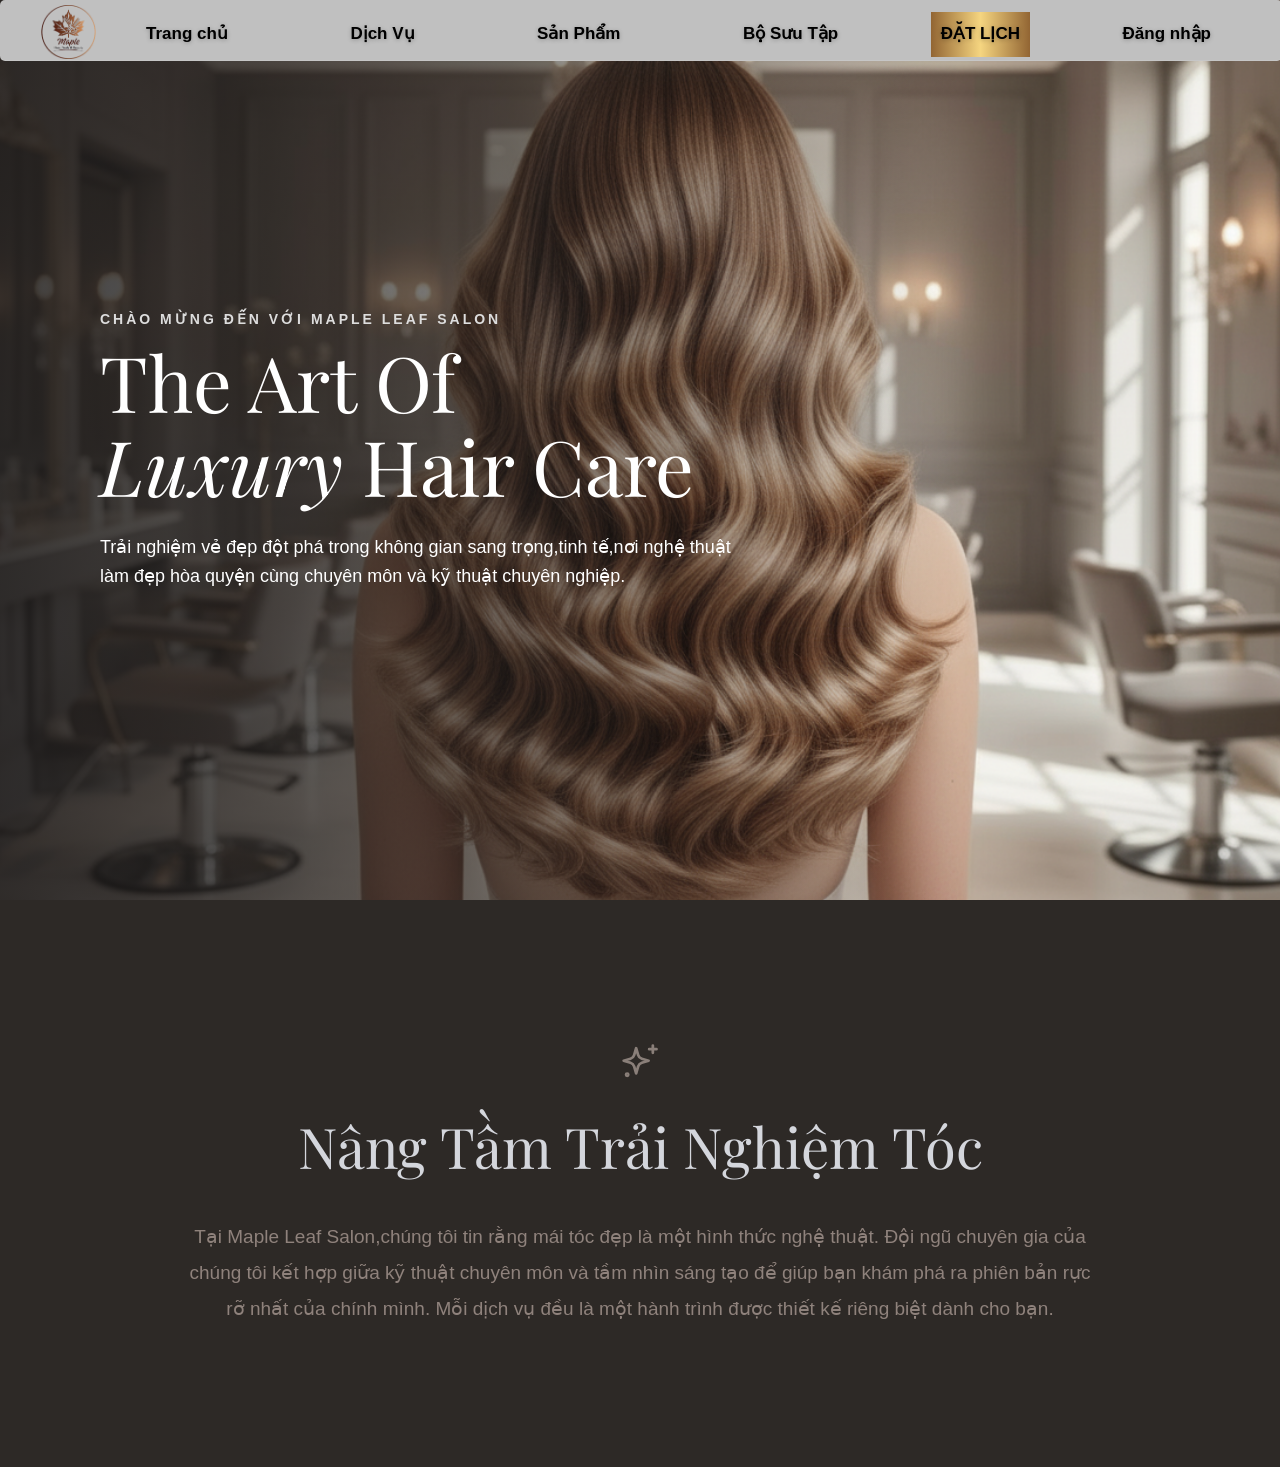
==== index.html @ d9a13203 "Initial commit" ====
<!doctype html>
  <html lang="en">
    <head>
      <meta charset="UTF-8" />
      <meta name="viewport" content="width=device-width, initial-scale=1.0" />
      <title>Maple Leaf Salon</title>
      <link rel="icon" type="image/x-icon" href="/img/icon.png" />
      <link rel="stylesheet" href="./style.css" />
        <link rel="preconnect" href="https://fonts.googleapis.com" />
  <link href="https://fonts.googleapis.com/css2?family=Playfair+Display&display=swap" rel="stylesheet" />
    </head>
    <body>
      <header>
        <div class="container">
          <a href="/index.html">
            <img src="/img/logo.png" width="55" />
          </a>
          <nav>
            <ul class="menu">
              <li class="transition">
                <a href="/index.html">Trang chủ</a>
              </li>
              <li class="transition">
                <a href="/Html/service.html">Dịch Vụ</a>
              </li>
              <li class="transition">
                <a href="/Html/product.html">Sản Phẩm</a>
              </li>
              <li class="transition">
                <a href="/Html/collection.html">Bộ Sưu Tập</a>
              </li>
              <li class="transition booking_menu">
                <a href="/Html/booking.html">Đặt lịch</a>
              </li>
              <li class="transition">
                <a href="/Html/login.html">Đăng nhập</a>
              </li>
            </ul>
          </nav>
        </div>
      </header>
  <section class="hero-background">
    <img src="/img/blonde.jpg" alt="Maple Leaf Salon" />
    <div class="hero-content">
      <p class="hero-sub">CHÀO MỪNG ĐẾN VỚI MAPLE LEAF SALON</p>
      <h2 class="hero-title">The Art Of <br /><em>Luxury</em> Hair Care</h2>
      <p class="hero-desc">
        Trải nghiệm vẻ đẹp đột phá trong không gian sang trọng,tinh tế,nơi nghệ thuật làm đẹp hòa quyện cùng chuyên môn và kỹ thuật chuyên nghiệp.
      </p>
  </section>
  <section class="intro">
  <div class="intro-inner">
    <svg
      class="intro-icon"
      width="44"
      height="44"
      viewBox="0 0 24 24"
      fill="none"
      stroke="currentColor"
      stroke-width="1.5"
      stroke-linecap="round"
      stroke-linejoin="round">
      <path d="M9.9 4.5 11 8.2a3 3 0 0 0 2 2l3.7 1.1-3.7 1.1a3 3 0 0 0-2 2L9.9 18.2 8.8 14.4a3 3 0 0 0-2-2L3.1 11.3 6.8 10.2a3 3 0 0 0 2-2L9.9 4.5Z" />
      <path d="M19 3v4M17 5h4" />
      <circle cx="5" cy="19" r="0.6" />
    </svg>
    <h2 class="intro-title">Nâng Tầm Trải Nghiệm Tóc</h2>
    <p class="intro-desc">
      Tại Maple Leaf Salon,chúng tôi tin rằng mái tóc đẹp là một hình thức nghệ thuật. Đội ngũ chuyên gia của chúng tôi kết hợp giữa kỹ thuật chuyên môn và tầm nhìn sáng tạo để giúp bạn khám phá ra phiên bản rực rỡ nhất của chính mình. Mỗi dịch vụ đều là một hành trình được thiết kế riêng biệt dành cho bạn.
    </p>
  </div>
</section>
    </body>
  </html>
---- style.css ----
@font-face {
  font-family: "Oswald";
  src: url("./fonts/Oswald-Bold.woff2") format("woff2");
}
@font-face {
  font-family: "font2";
  src: url("./fonts/Oswald-Bold.woff2") format("woff2");
}
body {
  margin: 0;
  color: #2f3330;
  font-family: "Oswald", sans-serif;
  font-size: 14px;
  font-weight: 700;
  line-height: 20px;
}
header {
  border-bottom: 1px solid #ffffff17;
  position: fixed;
  background: #c0c0c0;
  width: 100vw;
  border-radius: 5px;
  padding: 5px 1px;
  top: 0;
  left: 0;
  height: 50px;
  z-index: 10;
}
header > div {
  display: flex;
  justify-content: space-between;
  align-items: center;
  gap: 20px;
}
header > div > a {
  flex-shrink: 0;
  transform: none;
}
header nav {
  flex: 1;
  min-width: 0;
}
header .menu {
  display: flex;
  justify-content: space-between;
  align-items: center;
  width: 100%;
}
.container {
  max-width: 1200px;
  margin: 0px auto;
}
.nav > li > a {
  display: flex;
  align-items: center;
  flex: 1;
}
.menu {
  margin: 0;
  padding: 0;
  display: flex;
  align-items: center;
  gap: 0;
}
.menu .transition {
  list-style: none;
  display: flex;
  align-items: center;
}
.menu > .transition > a {
  color: #000;
  text-shadow: 0 1px 4px #00000040;
  padding: 10px 30px;
  font-size: 17px;
  line-height: 20px;
  position: relative;
  text-decoration: none;
  white-space: nowrap;
  box-sizing: border-box;
}
.menu > .transition > a:hover {
  color: #e5e7eb;
}
.menu > .transition > a::after {
  content: "";
  position: absolute;
  left: 30px;
  bottom: 4px;
  width: calc(100% - 60px);
  height: 2px;
  background-color: #e5e7eb;
  transform: scaleX(0);
  transform-origin: left;
  transition: transform 0.3s ease;
}
.menu > .transition > a:hover::after {
  transform: scaleX(1);
}
.menu > .booking_menu {
  display: flex;
  align-items: stretch;
  background: linear-gradient(90deg, #926533 0%, #f5d580 50%, #926533 100%);
  text-transform: uppercase;
  flex-shrink: 0;
}
.menu > .booking_menu > a {
  display: flex;
  align-items: center;
  justify-content: center;
  padding: 1px 10px;
  min-height: 45px;
  box-sizing: border-box;
  line-height: 20px;
  text-align: center;
  white-space: nowrap;
}
.menu > .booking_menu > a::after {
  display: none;
}
.menu > .booking_menu > a:hover {
  color: #fff;
  background: #2f3330;
}
.hero-background {
  position: relative;
  height: 100vh;
  min-height: 600px;
  overflow: hidden;
}
.hero-background img {
  position: absolute;
  inset: 0;
  width: 100%;
  height: 100%;
  object-fit: cover;
}
.hero-background::after {
  content: "";
  position: absolute;
  inset: 0;
  background: linear-gradient(
    90deg,
    rgba(30, 28, 28, 0.85) 0%,
    rgba(30, 28, 28, 0.55) 40%,
    rgba(30, 28, 28, 0) 75%
  );
}
.hero-content {
  position: absolute;
  z-index: 2;
  top: 50%;
  left: 100px;
  transform: translateY(-50%);
  max-width: 650px;
  color: #fff;
}
.hero-sub {
  letter-spacing: 3px;
  font-size: 14px;
  color: #ddd;
  margin: 0 0 10px;
}
.hero-title {
  font-family: "Playfair Display", Georgia, serif;
  font-size: clamp(40px, 6vw, 80px);
  font-weight: 400;
  line-height: 1.1;
  margin: 0 0 25px;
}
.hero-desc {
  font-size: 18px;
  line-height: 1.6;
  font-weight: 400;
  margin: 0;
}
.hero-actions {
  display: flex;
  align-items: center;
  gap: 40px;
  margin-top: 35px;
}
.btn-outline {
  padding: 18px 50px;
  border: 1px solid rgba(255, 255, 255, 0.4);
  color: #fff;
  letter-spacing: 2px;
}
.btn-outline:hover {
  background: rgba(255, 255, 255, 0.12);
}

.link-plain {
  color: #fff;
}
.title-main {
  text-align: center;
  position: relative;
  font-size: 17px;
  font-weight: 700;
  margin: 0;
  margin-top: 10%;
  color: #2f3330;
}
.title-main span {
  text-transform: uppercase;
  color: #070909;
  font-size: clamp(16px, 4vw, 25px);
  font-weight: 900;
  font-family: "font2";
}
.content-responsive {
  position: relative;
  max-width: 100%;
  overflow: hidden;
}
.title-left {
  color: #000;
  margin: 0;
  font-family: "font2";
  font-weight: 900;
  line-height: 1.5;
  font-size: 15px;
  text-transform: uppercase;
  background: linear-gradient(90deg, #926533 0%, #f5d580 50%, #926533 100%);
  background-clip: text;
  -webkit-background-clip: text;
  -webkit-text-fill-color: transparent;
  padding-left: 20px;
  position: relative;
}
.empty {
  text-align: center;
  color: #999;
  width: 100%;
}
.login-page {
  min-height: 100vh;
  display: flex;
  align-items: center;
  justify-content: center;
  padding: 30px;
  background:
    linear-gradient(90deg, rgba(21, 20, 18, 0.95), rgba(21, 20, 18, 0.65)),
    url("images/salon.jpg") center / cover no-repeat;
}
.login-card {
  width: 100%;
  max-width: 440px;
  padding: 50px 45px;
  background: rgba(25, 23, 20, 0.92);
  border: 1px solid rgba(211, 178, 117, 0.25);
  border-radius: 4px;
  box-shadow: 0 25px 70px rgba(0, 0, 0, 0.45);
  backdrop-filter: blur(12px);
}
.login-card button {
  width: 100%;
  height: 52px;
}
.brand {
  text-align: center;
  margin-bottom: 40px;
}
.brand-icon {
  display: block;
  color: #d6b477;
  font-size: 25px;
  margin-bottom: 8px;
}
.brand h1 {
  font-family: "Playfair Display", serif;
  font-size: 30px;
  font-weight: 500;
  letter-spacing: 7px;
  color: #f2e6d0;
}
.brand p {
  margin-top: 7px;
  font-size: 9px;
  letter-spacing: 5px;
  color: #bfa77b;
}
.login-card h2 {
  font-family: "Playfair Display", serif;
  font-size: 30px;
  font-weight: 400;
  text-align: center;
}
.subtitle {
  text-align: center;
  margin-top: 8px;
  margin-bottom: 32px;

  color: #999;
  font-size: 13px;
}
.input-group {
  margin-bottom: 22px;
}
.input-group label {
  display: block;
  margin-bottom: 9px;

  color: #d8d0c3;
  font-size: 12px;
  letter-spacing: 0.5px;
}
.input-group input {
  width: 100%;
  height: 50px;
  padding: 0 15px;
  color: #fff;
  background: #211f1b;
  border: 1px solid #3b3832;
  border-radius: 2px;
  outline: none;
  font-family: inherit;
  transition: 0.25s;
}
.input-group input::placeholder {
  color: #666;
}
.input-group input:focus {
  border-color: #c9a96e;
  box-shadow: 0 0 0 2px rgba(201, 169, 110, 0.08);
}
.login-options {
  display: flex;
  align-items: center;
  justify-content: space-between;
  margin: 5px 0 25px;
  font-size: 11px;
  color: #888;
}
.login-options label {
  display: flex;
  align-items: center;
  gap: 7px;
}
.login-options input {
  accent-color: #c9a96e;
}
a {
  color: #c9a96e;
  text-decoration: none;
}
a:hover {
  color: #e0c48d;
}
button {
  width: 100%;
  height: 52px;
  border: none;
  border-radius: 2px;
  background: #c9a96e;
  color: #171512;
  font-family: inherit;
  font-size: 12px;
  font-weight: 600;
  letter-spacing: 2px;
  cursor: pointer;
  transition: 0.3s;
}
button:hover {
  background: #dfc38d;
  transform: translateY(-1px);
}
.register {
  margin-top: 28px;
  text-align: center;
  color: #777;
  font-size: 12px;
}
.register a {
  margin-left: 4px;
}
.auth-form {
  display: none;
}
.auth-form.active {
  display: block;
}
.form-error {
  color: #d93025;
  font-size: 14px;
  min-height: 18px;
  margin: 4px 0 10px;
}
.intro {
  background: #2d2926;
  padding: 140px 20px;
  display: flex;
  justify-content: center;
}

.intro-inner {
  max-width: 920px;
  text-align: center;
}

.intro-icon {
  display: block;
  margin: 0 auto 28px;
  color: #8a7f79;
  font-size: 40px;
}

.intro-title {
  font-family: "Playfair Display", Georgia, serif;
  font-size: clamp(32px, 4.5vw, 56px);
  font-weight: 400;
  line-height: 1.2;
  color: #d4d6dc;
  margin: 0 0 40px;
}

.intro-desc {
  font-size: clamp(15px, 1.5vw, 19px);
  font-weight: 400;
  line-height: 1.9;
  color: #8f827c;
  margin: 0;
}
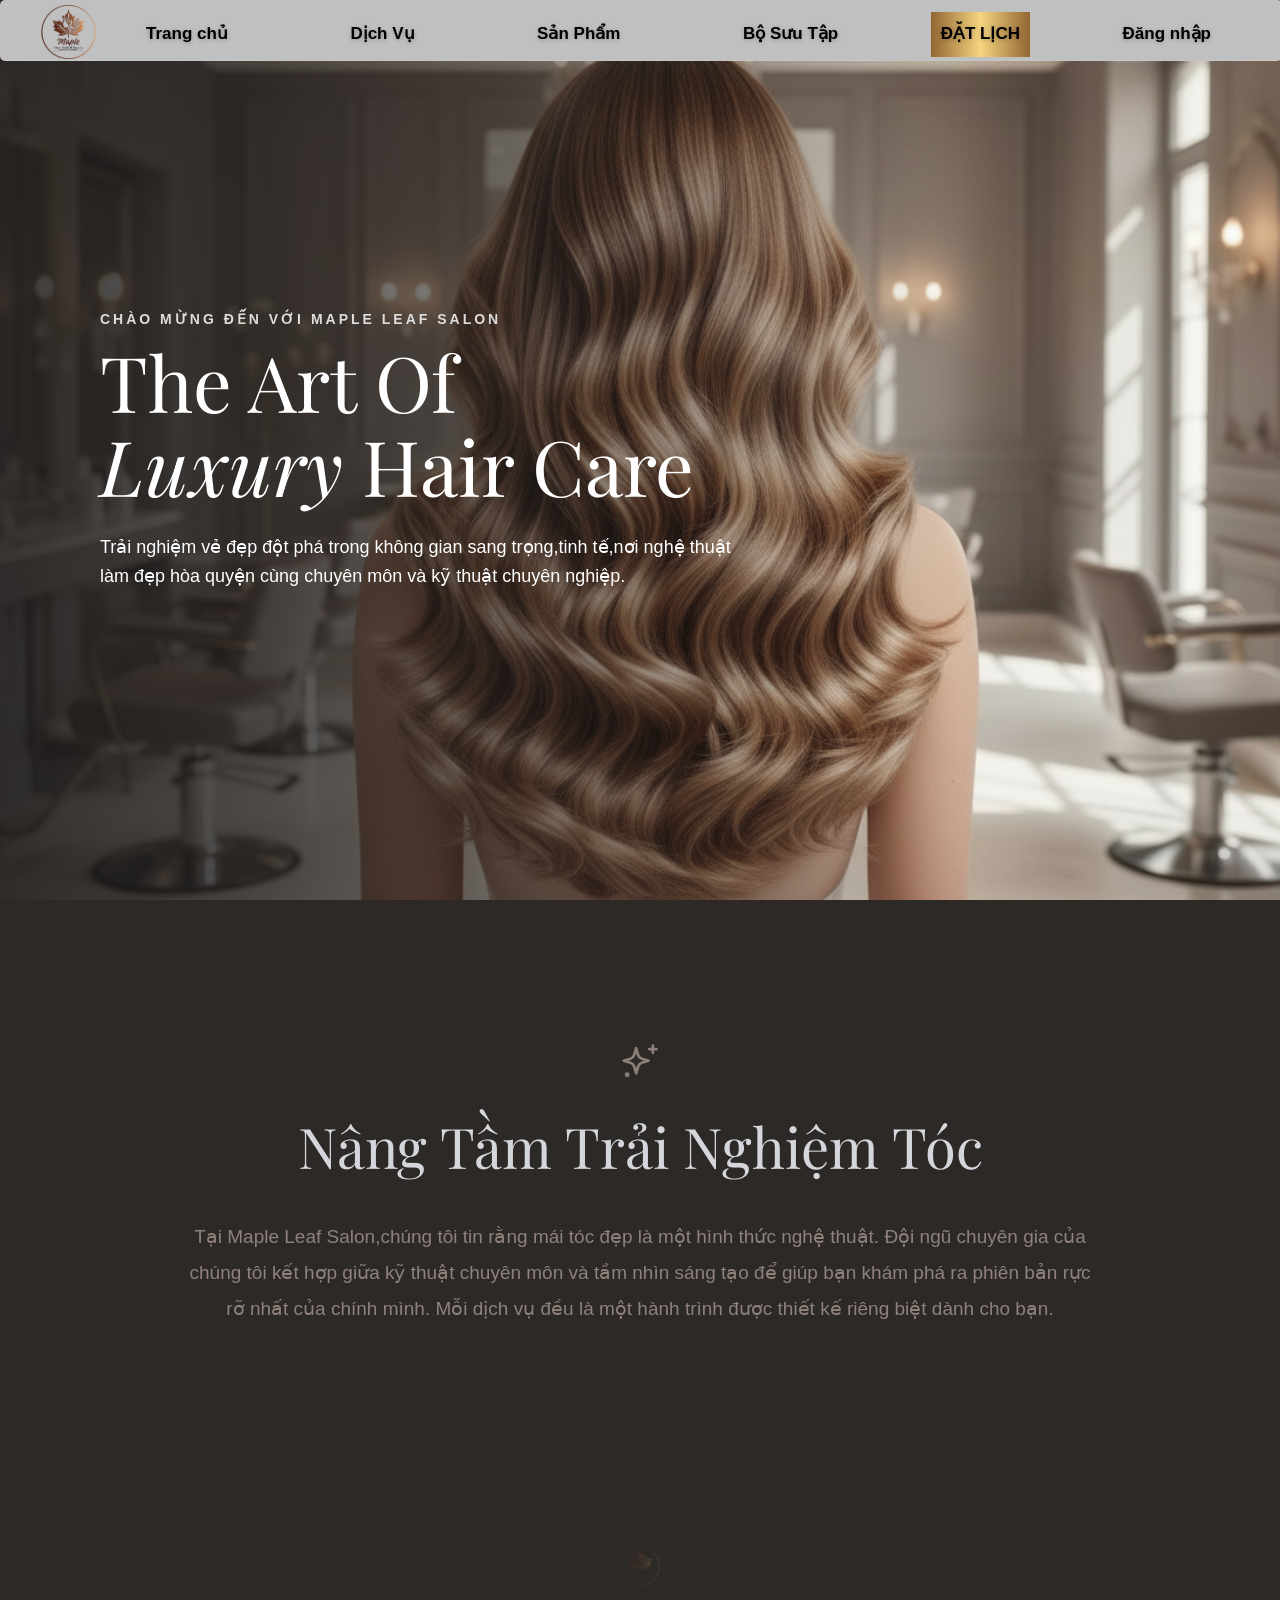
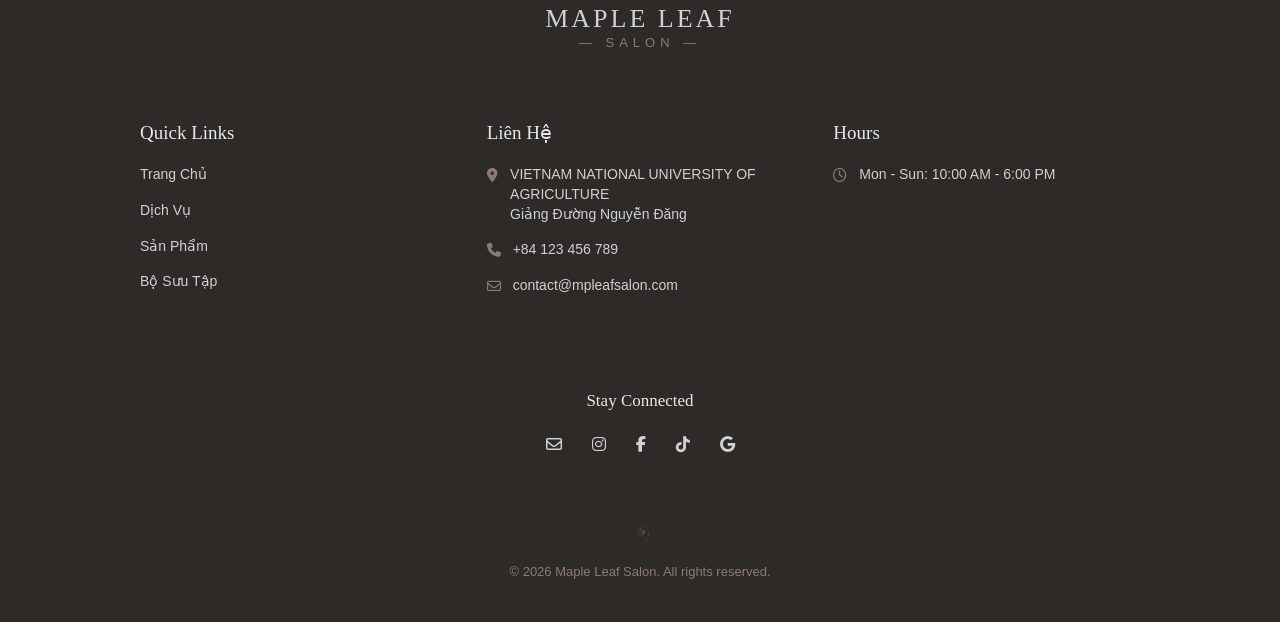
==== commit 4e2268f2: "Save local project" ====
--- a/index.html
+++ b/index.html
@@ -4,6 +4,7 @@
       <meta charset="UTF-8" />
       <meta name="viewport" content="width=device-width, initial-scale=1.0" />
       <title>Maple Leaf Salon</title>
+      <link rel="stylesheet" href="https://cdnjs.cloudflare.com/ajax/libs/font-awesome/6.5.1/css/all.min.css" />
       <link rel="icon" type="image/x-icon" href="/img/icon.png" />
       <link rel="stylesheet" href="./style.css" />
         <link rel="preconnect" href="https://fonts.googleapis.com" />
@@ -70,5 +71,75 @@
     </p>
   </div>
 </section>
+    <footer class="footer">
+      <div class="footer-logo">
+        <img src="/img/logo.png" alt="Maple Leaf" class="footer-monogram" />
+        <h2 class="footer-brand">Maple Leaf</h2>
+        <span class="footer-sub">— Salon —</span>
+      </div>
+
+      <div class="footer-columns">
+        <div class="footer-col">
+          <h3>Quick Links</h3>
+          <ul>
+            <li><a href="/index.html">Trang Chủ</a></li>
+            <li><a href="/Html/service.html">Dịch Vụ</a></li>
+            <li><a href="/Html/product.html">Sản Phẩm</a></li>
+            <li><a href="/Html/collection.html">Bộ Sưu Tập</a></li>
+          </ul>
+        </div>
+
+        <div class="footer-col">
+          <h3>Liên Hệ</h3>
+          <ul class="footer-info">
+            <li>
+              <i class="fa-solid fa-location-dot"></i>
+              <span
+                >VIETNAM NATIONAL UNIVERSITY OF AGRICULTURE<br />Giảng Đường
+                Nguyễn Đăng</span
+              >
+            </li>
+            <li>
+              <i class="fa-solid fa-phone"></i>
+              <a href="tel:+13103743914">+84 123 456 789</a>
+            </li>
+            <li>
+              <i class="fa-regular fa-envelope"></i>
+              <a href="mailto:contact@mpleafsalon.com"
+                >contact@mpleafsalon.com</a
+              >
+            </li>
+          </ul>
+        </div>
+
+        <div class="footer-col">
+          <h3>Hours</h3>
+          <ul class="footer-info">
+            <li>
+              <i class="fa-regular fa-clock"></i>
+              <span>Mon - Sun: 10:00 AM - 6:00 PM</span>
+            </li>
+          </ul>
+        </div>
+      </div>
+
+      <div class="footer-social">
+        <h3>Stay Connected</h3>
+        <div class="social-icons">
+          <a href="mailto:contact@mpleafsalon.com"
+            ><i class="fa-regular fa-envelope"></i
+          ></a>
+          <a href="#"><i class="fa-brands fa-instagram"></i></a>
+          <a href="#"><i class="fa-brands fa-facebook-f"></i></a>
+          <a href="#"><i class="fa-brands fa-tiktok"></i></a>
+          <a href="#"><i class="fa-brands fa-google"></i></a>
+        </div>
+      </div>
+
+      <div class="footer-bottom">
+        <img src="/img/logo.png" alt="Maple Leaf" class="footer-mini-logo" />
+        <p>© 2026 Maple Leaf Salon. All rights reserved.</p>
+      </div>
+    </footer>
     </body>
   </html>
--- a/style.css
+++ b/style.css
@@ -421,3 +421,256 @@
   color: #8f827c;
   margin: 0;
 }
+.container-service-intro {
+  background: #4a4540;
+  display: flex;
+  flex-direction: column;
+  align-items: center;
+  justify-content: center;
+  text-align: center;
+  min-height: 270px;
+  padding: 25px 20px;
+  margin-top: 0;
+}
+
+.container-service-intro h1,
+.container-service-intro h2,
+.title-service-intro {
+  font-family: Georgia, "Times New Roman", serif;
+  font-size: 42px;
+  font-weight: 400;
+  line-height: 1.1;
+  color: #cfd1d9;
+  margin: 0;
+}
+
+.text-service-intro {
+  font-family: Arial, Helvetica, sans-serif;
+  font-size: 18px;
+  font-weight: 400;
+  color: #dbceca;
+  margin-top: 28px;
+}
+.services-wrapper {
+  background: #2a2724;
+  width: 100%;
+  padding: 40px 0px;
+}
+.services-grid {
+  display: grid;
+  grid-template-columns: repeat(2, 1fr);
+  background: #645c54;
+  max-width: 1200px;
+  margin: 0 auto;
+}
+
+.service-card {
+  display: grid;
+  grid-template-columns: 1fr 1fr;
+  min-height: 305px;
+  background: #403d39;
+}
+
+.service-card img {
+  width: 100%;
+  height: 100%;
+  object-fit: cover;
+  display: block;
+}
+
+.service-content {
+  display: flex;
+  flex-direction: column;
+  justify-content: center;
+  padding: 24px 20px;
+}
+
+.service-content h3 {
+  font-family: "Noto Serif", "Times New Roman", serif;
+  font-size: 20px;
+  font-weight: 400;
+  text-transform: uppercase;
+  letter-spacing: 0.5px;
+  color: #e6e8ee;
+  margin: 0 0 14px;
+}
+
+.service-desc {
+  font-family: Arial, Helvetica, sans-serif;
+  font-size: 15px;
+  line-height: 1.5;
+  color: #b3a099;
+  margin: 0 0 14px;
+}
+
+.service-content ul {
+  list-style: none;
+  padding: 0;
+  margin: 0 0 22px;
+}
+
+.service-content li {
+  font-family: Arial, Helvetica, sans-serif;
+  font-size: 13px;
+  line-height: 1.6;
+  color: #a39691;
+}
+
+.btn-book {
+  align-self: flex-start;
+  font-family: Arial, Helvetica, sans-serif;
+  font-size: 13px;
+  font-weight: 700;
+  letter-spacing: 0.8px;
+  text-transform: uppercase;
+  text-decoration: none;
+  color: #fff;
+  background: #3f4350;
+  border: 1px solid #7d8190;
+  padding: 8px 12px;
+  transition: background 0.2s;
+}
+
+.btn-book:hover {
+  background: #565a6b;
+}
+
+@media (max-width: 768px) {
+  .services-grid {
+    grid-template-columns: 1fr;
+  }
+}
+.footer {
+  background: #2d2a27;
+  color: #cfd1d9;
+  padding: 80px 20px 40px;
+  font-family: Arial, Helvetica, sans-serif;
+  font-weight: 400;
+}
+
+.footer-logo {
+  text-align: center;
+  margin-bottom: 70px;
+}
+
+.footer-monogram {
+  width: 40px;
+  opacity: 0.25;
+  margin-bottom: 18px;
+}
+
+.footer-brand {
+  font-family: "Noto Serif", Georgia, serif;
+  font-size: 26px;
+  font-weight: 400;
+  letter-spacing: 3px;
+  text-transform: uppercase;
+  color: #cfd1d9;
+  margin: 0;
+}
+
+.footer-sub {
+  display: block;
+  font-size: 13px;
+  letter-spacing: 5px;
+  text-transform: uppercase;
+  color: #8c7b75;
+  margin-top: 4px;
+}
+
+.footer-columns {
+  display: grid;
+  grid-template-columns: repeat(3, 1fr);
+  gap: 40px;
+  max-width: 1000px;
+  margin: 0 auto 80px;
+}
+
+.footer-col h3,
+.footer-social h3 {
+  font-family: "Noto Serif", Georgia, serif;
+  font-size: 19px;
+  font-weight: 400;
+  color: #e6e8ee;
+  margin: 0 0 22px;
+}
+
+.footer-col ul {
+  list-style: none;
+  padding: 0;
+  margin: 0;
+}
+
+.footer-col li {
+  font-size: 14px;
+  line-height: 1.4;
+  margin-bottom: 16px;
+}
+
+.footer-col a {
+  color: #cfd1d9;
+  transition: color 0.2s;
+}
+
+.footer-col a:hover {
+  color: #fff;
+}
+
+.footer-info li {
+  display: flex;
+  align-items: flex-start;
+  gap: 12px;
+}
+
+.footer-info i {
+  width: 14px;
+  margin-top: 3px;
+  color: #8c7b75;
+  font-size: 14px;
+  text-align: center;
+}
+
+.footer-social {
+  text-align: center;
+  margin-bottom: 70px;
+}
+
+.footer-social h3 {
+  font-size: 17px;
+  margin-bottom: 24px;
+}
+
+.social-icons {
+  display: flex;
+  justify-content: center;
+  gap: 30px;
+}
+
+.social-icons a {
+  color: #cfd1d9;
+  font-size: 16px;
+  transition:
+    color 0.2s,
+    transform 0.2s;
+}
+
+.social-icons a:hover {
+  color: #fff;
+  transform: translateY(-2px);
+}
+
+.footer-bottom {
+  text-align: center;
+}
+
+.footer-mini-logo {
+  width: 18px;
+  opacity: 0.5;
+  margin-bottom: 14px;
+}
+
+.footer-bottom p {
+  font-size: 13px;
+  color: #8c7b75;
+  margin: 0;
+}
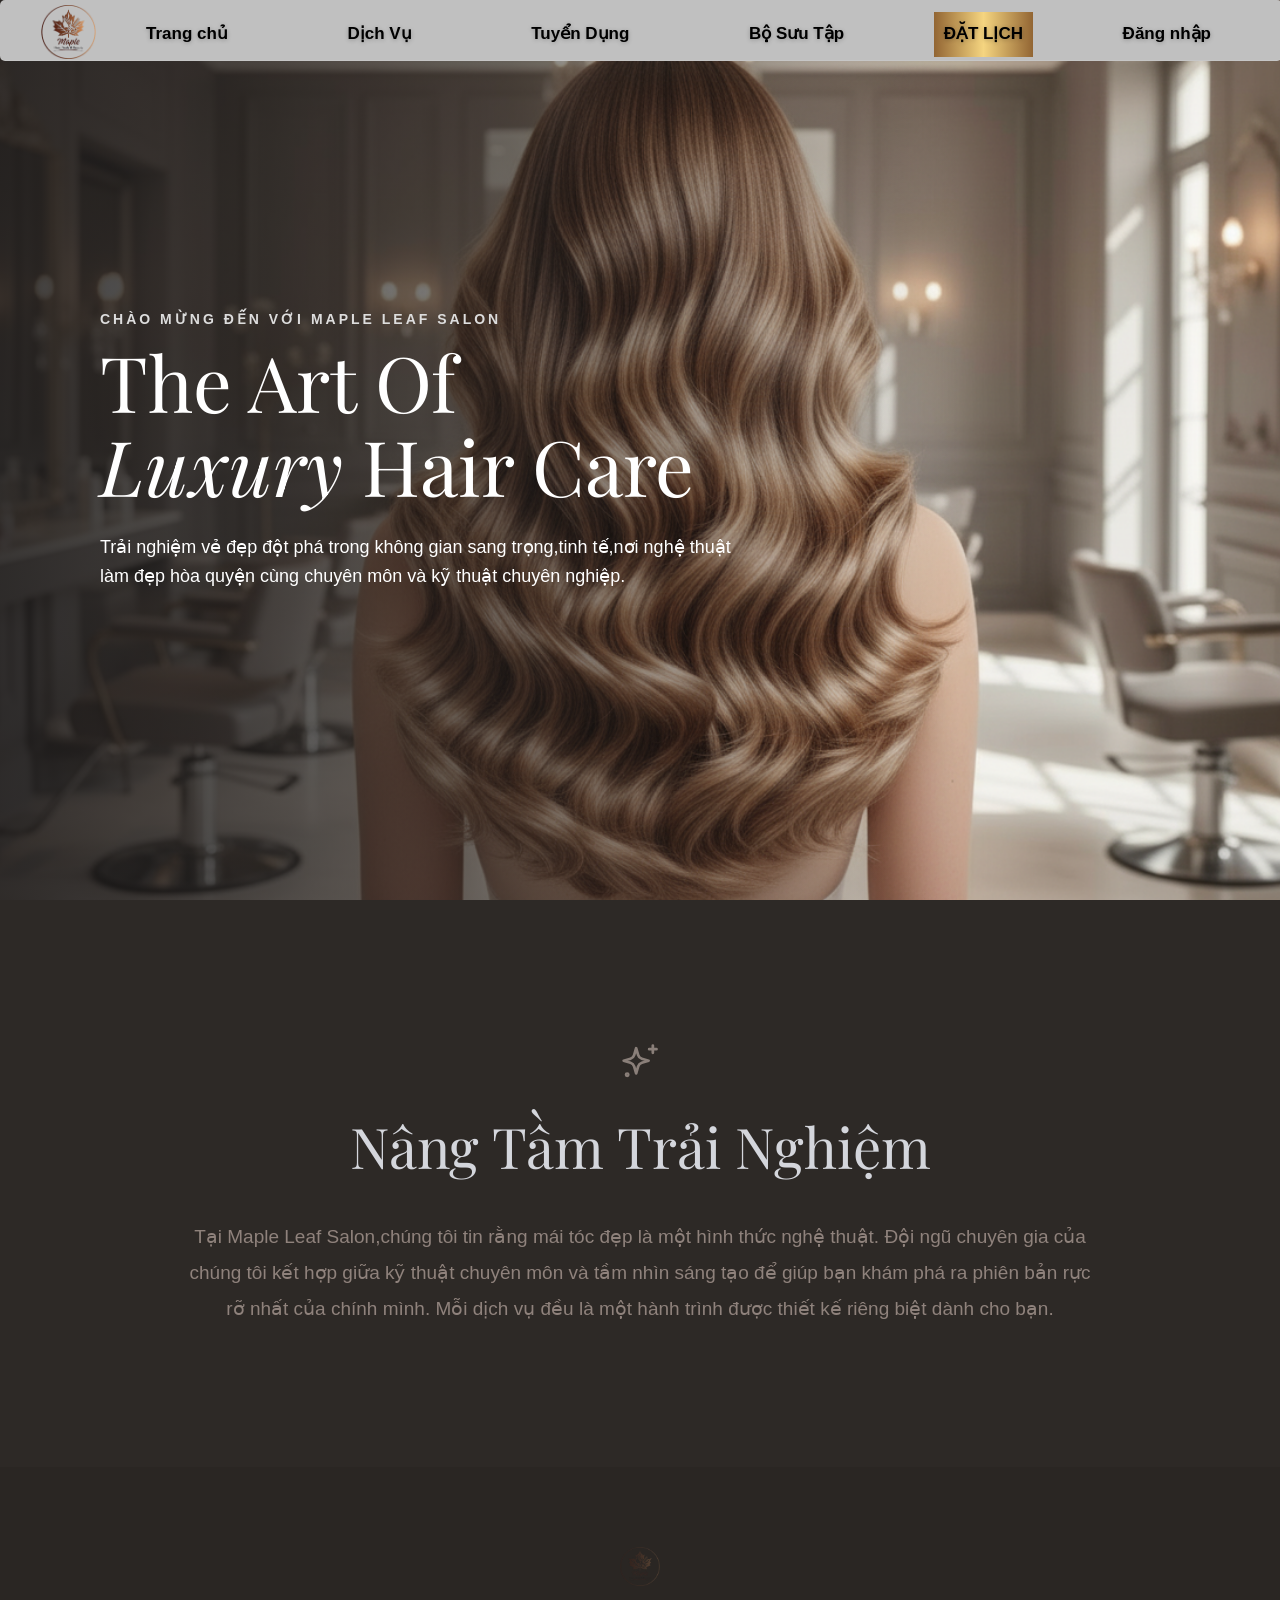
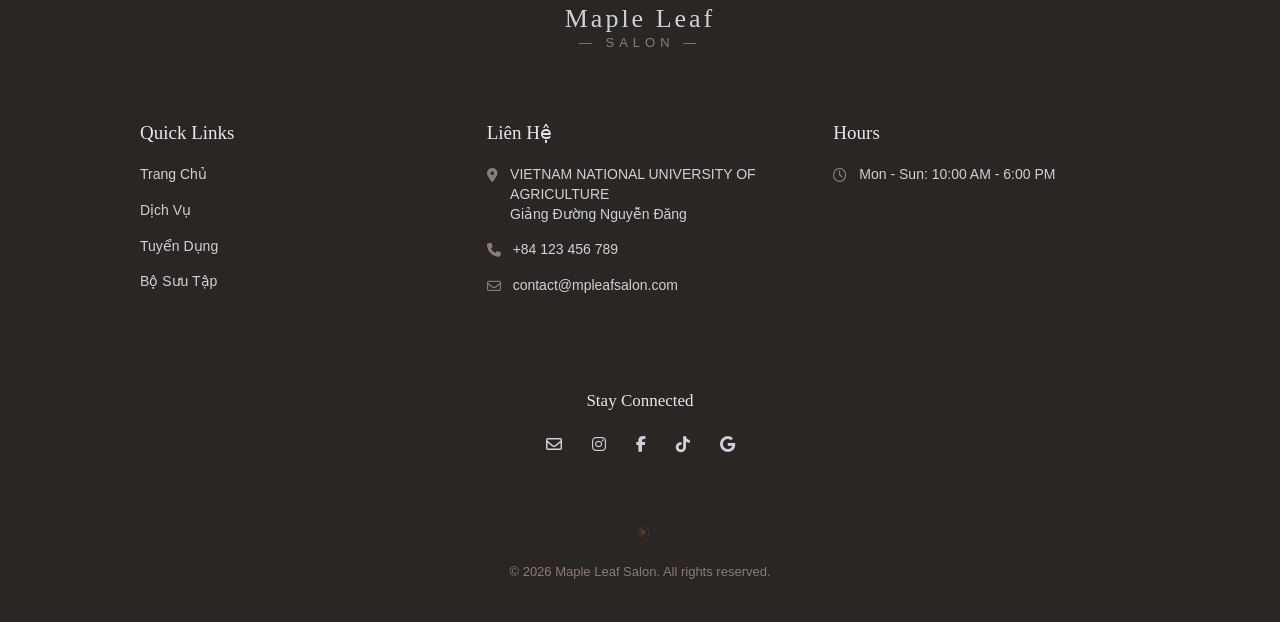
==== commit 2beddc9f: "Save local project" ====
--- a/index.html
+++ b/index.html
@@ -7,8 +7,8 @@
       <link rel="stylesheet" href="https://cdnjs.cloudflare.com/ajax/libs/font-awesome/6.5.1/css/all.min.css" />
       <link rel="icon" type="image/x-icon" href="/img/icon.png" />
       <link rel="stylesheet" href="./style.css" />
-        <link rel="preconnect" href="https://fonts.googleapis.com" />
-  <link href="https://fonts.googleapis.com/css2?family=Playfair+Display&display=swap" rel="stylesheet" />
+      <link rel="preconnect" href="https://fonts.googleapis.com" />
+      <link href="https://fonts.googleapis.com/css2?family=Playfair+Display&display=swap" rel="stylesheet" />
     </head>
     <body>
       <header>
@@ -25,7 +25,7 @@
                 <a href="/Html/service.html">Dịch Vụ</a>
               </li>
               <li class="transition">
-                <a href="/Html/product.html">Sản Phẩm</a>
+                <a href="./Html/career.html">Tuyển Dụng</a>
               </li>
               <li class="transition">
                 <a href="/Html/collection.html">Bộ Sưu Tập</a>
@@ -65,7 +65,7 @@
       <path d="M19 3v4M17 5h4" />
       <circle cx="5" cy="19" r="0.6" />
     </svg>
-    <h2 class="intro-title">Nâng Tầm Trải Nghiệm Tóc</h2>
+    <h2 class="intro-title">Nâng Tầm Trải Nghiệm </h2>
     <p class="intro-desc">
       Tại Maple Leaf Salon,chúng tôi tin rằng mái tóc đẹp là một hình thức nghệ thuật. Đội ngũ chuyên gia của chúng tôi kết hợp giữa kỹ thuật chuyên môn và tầm nhìn sáng tạo để giúp bạn khám phá ra phiên bản rực rỡ nhất của chính mình. Mỗi dịch vụ đều là một hành trình được thiết kế riêng biệt dành cho bạn.
     </p>
@@ -84,7 +84,7 @@
           <ul>
             <li><a href="/index.html">Trang Chủ</a></li>
             <li><a href="/Html/service.html">Dịch Vụ</a></li>
-            <li><a href="/Html/product.html">Sản Phẩm</a></li>
+            <li><a href="/Html/career.html">Tuyển Dụng</a></li>
             <li><a href="/Html/collection.html">Bộ Sưu Tập</a></li>
           </ul>
         </div>
--- a/style.css
+++ b/style.css
@@ -541,7 +541,7 @@
   }
 }
 .footer {
-  background: #2d2a27;
+  background: #2a2623;
   color: #cfd1d9;
   padding: 80px 20px 40px;
   font-family: Arial, Helvetica, sans-serif;
@@ -559,12 +559,12 @@
   margin-bottom: 18px;
 }
 
-.footer-brand {
+.footer .footer-brand {
+  text-align: center;
   font-family: "Noto Serif", Georgia, serif;
   font-size: 26px;
   font-weight: 400;
   letter-spacing: 3px;
-  text-transform: uppercase;
   color: #cfd1d9;
   margin: 0;
 }
@@ -674,3 +674,146 @@
   color: #8c7b75;
   margin: 0;
 }
+.cr-body {
+  background: #2a2623;
+  color: #d9d2c7;
+}
+.cr-main {
+  padding: 110px 20px 80px;
+}
+.cr-form-wrap {
+  max-width: 640px;
+  margin: 0 auto;
+}
+
+.cr-body h1,
+.cr-body h2 {
+  font-family: "Playfair Display", Georgia, serif;
+  font-weight: 400;
+  text-align: left;
+  line-height: 1.2;
+}
+.cr-body h1 {
+  font-size: clamp(36px, 5vw, 48px);
+  text-align: center;
+  color: #f2e6d0;
+  margin: 0 0 14px;
+}
+.cr-intro {
+  text-align: center;
+  color: #9a8f82;
+  font-size: 15px;
+  max-width: 45em;
+  margin: 0 auto 44px;
+}
+
+.cr-form h2 {
+  font-family: "Oswald", sans-serif;
+  font-size: 24px;
+  color: #f2e6d0;
+  margin: 38px 0 22px;
+  padding-bottom: 8px;
+  border-bottom: 1px solid #3b3832;
+}
+.cr-form h2:first-child {
+  margin-top: 0;
+}
+
+.cr-field {
+  margin-bottom: 20px;
+}
+.cr-field label,
+.cr-group legend {
+  display: block;
+  margin-bottom: 8px;
+  font-size: 15px;
+  font-weight: 600;
+  color: #fff;
+  padding: 0;
+}
+.cr-field input {
+  width: 100%;
+  height: 44px;
+  padding: 0 14px;
+  background: #24211f;
+  color: #fff;
+  border: 1px solid #3b3832;
+  border-radius: 2px;
+  font: inherit;
+  font-size: 13px;
+  outline: none;
+}
+.cr-field input::placeholder {
+  color: #6b645c;
+}
+.cr-field input:focus {
+  border-color: #c9a96e;
+}
+.cr-row {
+  display: grid;
+  grid-template-columns: 1fr 1fr;
+  gap: 20px;
+}
+
+.cr-check {
+  display: flex;
+  align-items: center;
+  gap: 10px;
+  margin-bottom: 12px;
+  font-size: 12px;
+  font-weight: 600;
+  color: #fff;
+  cursor: pointer;
+}
+.cr-check input {
+  width: 15px;
+  height: 15px;
+  margin: 0;
+  accent-color: #c9a96e;
+  cursor: pointer;
+}
+.cr-group {
+  border: 0;
+  padding: 0;
+  margin: 0 0 20px;
+}
+.cr-group .cr-check {
+  margin-bottom: 8px;
+}
+
+.cr-error {
+  min-height: 22px;
+  margin: 18px 0 8px;
+  color: #ff8a80;
+  font-size: 13px;
+}
+.cr-error.ok {
+  color: #9ad29a;
+}
+
+.cr-submit {
+  width: 100%;
+  height: 48px;
+  border: none;
+  border-radius: 2px;
+  background: #533e29;
+  color: #fff;
+  font: inherit;
+  font-size: 13px;
+  font-weight: 600;
+  letter-spacing: 0;
+  cursor: pointer;
+  transition: background 0.25s;
+}
+.cr-submit:hover {
+  background: #c9a96e;
+  color: #171512;
+  transform: none;
+}
+
+@media (max-width: 560px) {
+  .cr-row {
+    grid-template-columns: 1fr;
+    gap: 0;
+  }
+}
